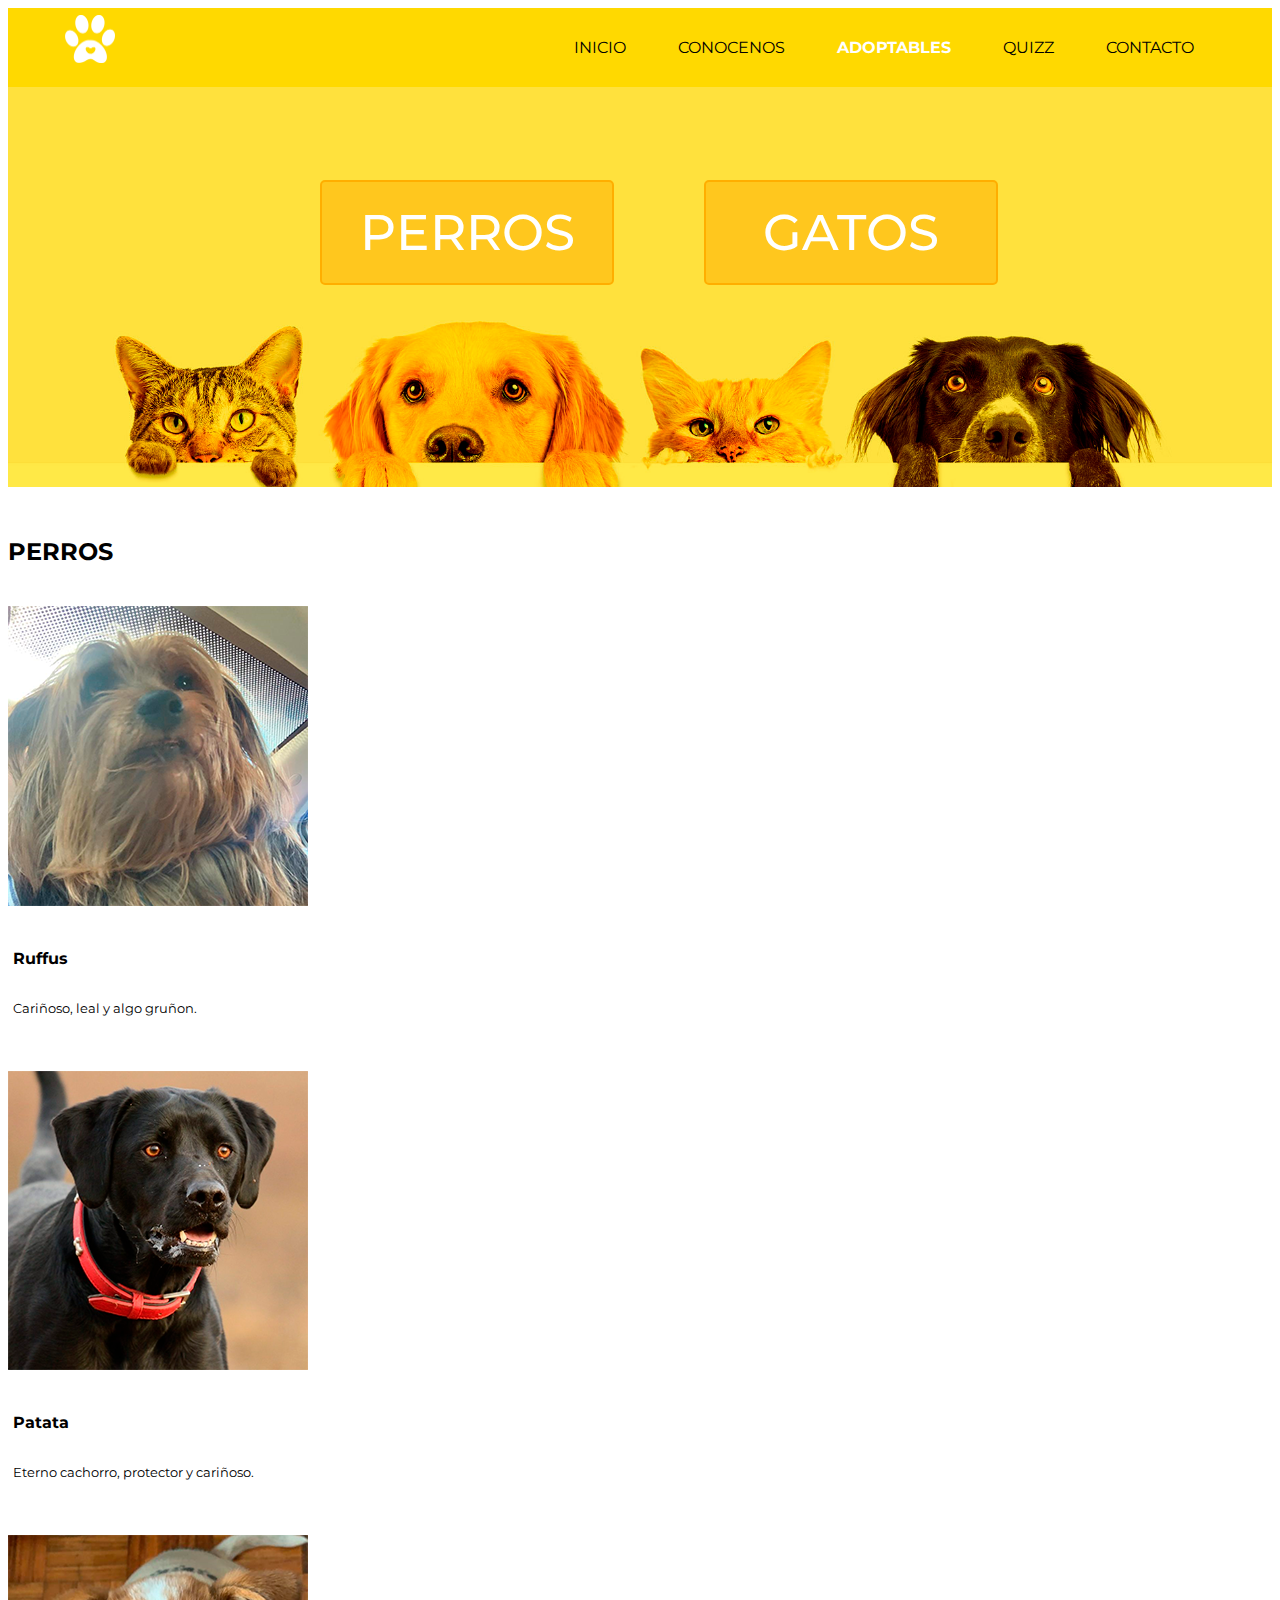
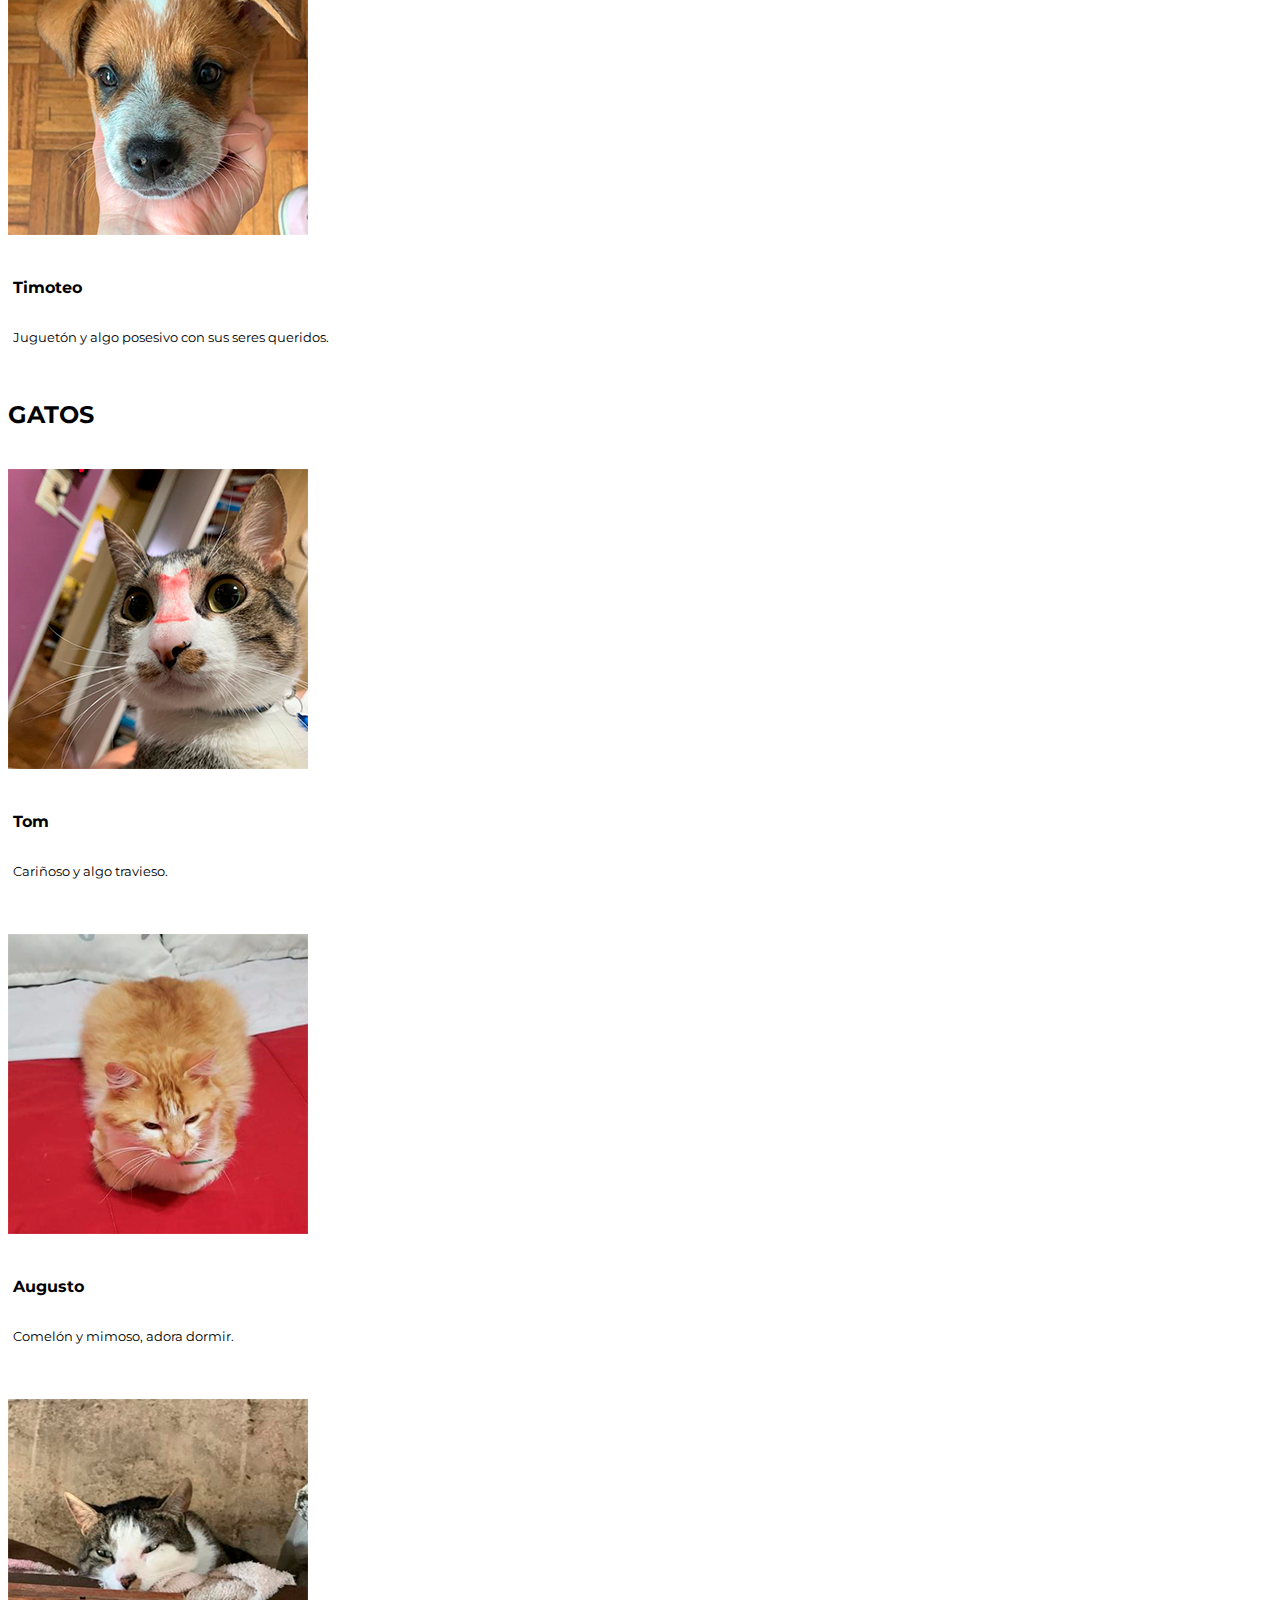
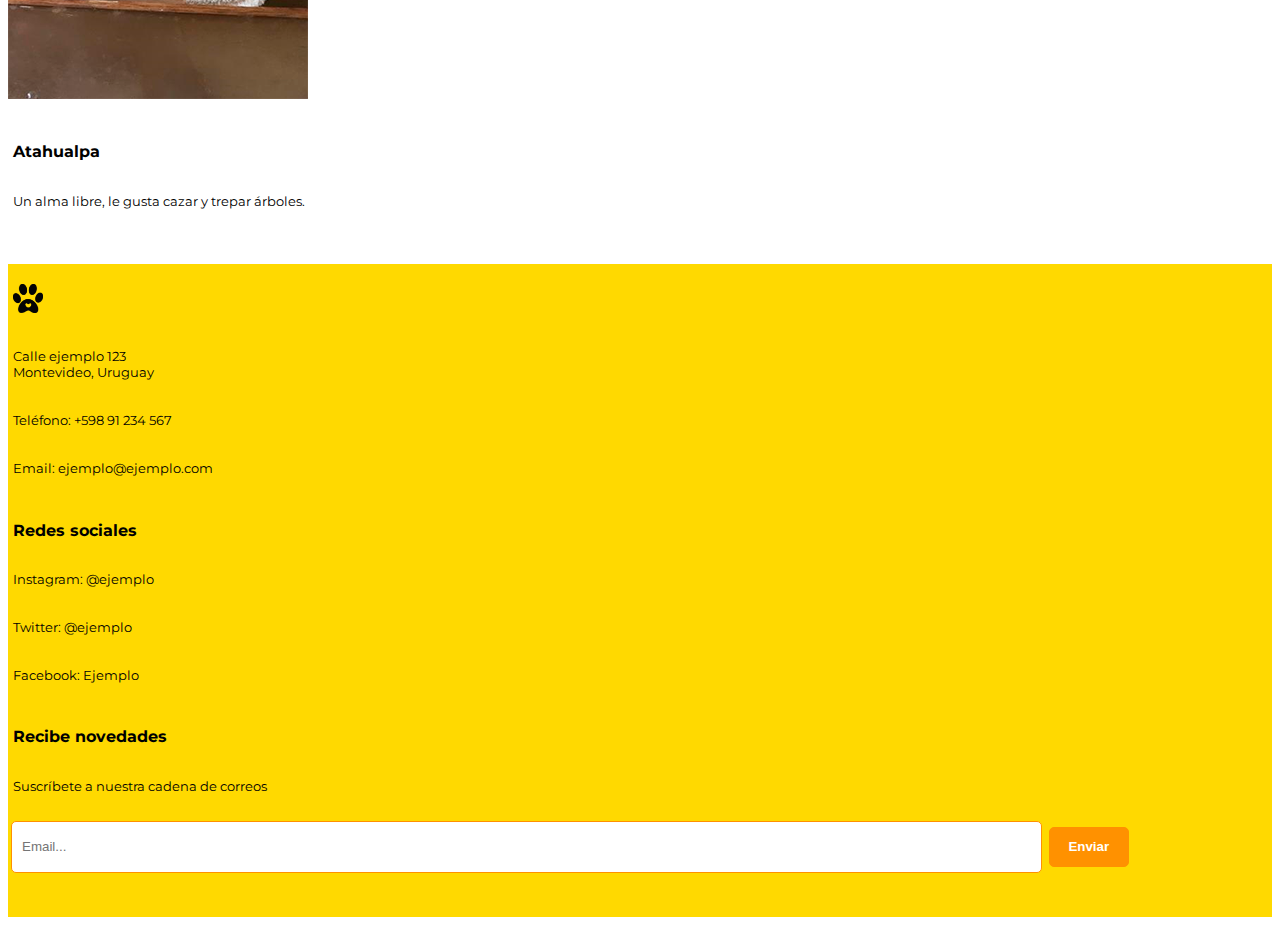
==== pages/adoptables.html @ bd1e9432 "comentario" ====
<!DOCTYPE html>
<html lang="en">
<head>
    <meta charset="UTF-8">
    <meta http-equiv="X-UA-Compatible" content="IE=edge">
    <meta name="viewport" content="width=device-width, initial-scale=1.0">
    <link href="https://cdn.jsdelivr.net/npm/bootstrap@5.3.0-alpha3/dist/css/bootstrap.min.css" rel="stylesheet" integrity="sha384-KK94CHFLLe+nY2dmCWGMq91rCGa5gtU4mk92HdvYe+M/SXH301p5ILy+dN9+nJOZ" crossorigin="anonymous">
    <script src="https://cdn.jsdelivr.net/npm/bootstrap@5.3.0-alpha3/dist/js/bootstrap.bundle.min.js" integrity="sha384-ENjdO4Dr2bkBIFxQpeoTz1HIcje39Wm4jDKdf19U8gI4ddQ3GYNS7NTKfAdVQSZe" crossorigin="anonymous"></script>
    <link rel="stylesheet" href="https://cdnjs.cloudflare.com/ajax/libs/font-awesome/4.7.0/css/font-awesome.min.css">
    <link rel="stylesheet" href="../css/estilo.css">
    <title>Adoptables</title>
</head>
<body>
    
    <header>
        <nav>
            <div class="topnav" id="myTopnav">
                <a href="index.html"><img src="../img/logo.png" alt="logo" class="nav__logo"></a>
    
                <a href="contacto.html">CONTACTO</a>
                <a href="quizz.html">QUIZZ</a>
                <a href="adoptables.html" class="active">ADOPTABLES</a>
                <a href="conocenos.html">CONOCENOS</a>
                <a href="../index.html">INICIO</a>
                
                <a href="javascript:void(0);" class="icon" onclick="myFunction()">
                <i class="fa fa-bars icono"></i>
                </a>
            </div>
        </nav>
    </header>


    <main>
        <section class="container-fluid banner2">
            <div class="row">
                <div class="col-6 botones perros">
                    <a href="#perros" class="blanco">PERROS</a>
                </div>
                <div class="col-6 botones gatos">
                    <a href="#gatos" class="blanco"> GATOS</a>
                </div>
            </div>
        </section>

        <section class="container">
            <div class="row">
                <div class="col-12 titulo_adopt">
                    <h2 id="perros">PERROS</h2>
                </div>
            </div>
            <div class="row">
                <div class="col-12 col-lg-4 abajo">
                    <img src="../img/ruffus.png" alt="Perro" class="imagen_sm"> 
                    <h4>Ruffus</h4>
                    <h5>Cariñoso, leal y algo gruñon.</h5>
                </div>
                <div class="col-12 col-lg-4 abajo">
                    <img src="../img/perro1.png" alt="Perro" class="imagen_sm"> 
                    <h4>Patata</h4>
                    <h5>Eterno cachorro, protector y cariñoso.</h5>
                </div>
                <div class="col-12 col-lg-4 abajo">
                    <img src="../img/timoteo.png" alt="Perro" class="imagen_sm"> 
                    <h4>Timoteo</h4>
                    <h5>Juguetón y algo posesivo con sus seres queridos.</h5>
                </div>
            </div>

            <div class="row">
                <div class="col-12">
                    <h2 id="gatos">GATOS</h2>
                </div>
            </div>
            <div class="row">
                <div class="col-12 col-lg-4 abajo">
                    <img src="../img/tom.png" alt="Gato" class="imagen_sm"> 
                    <h4>Tom</h4>
                    <h5>Cariñoso y algo travieso.</h5>
                </div>
                <div class="col-12 col-lg-4 abajo">
                    <img src="../img/augusto.png" alt="Gato" class="imagen_sm"> 
                    <h4>Augusto</h4>
                    <h5>Comelón y mimoso, adora dormir.</h5>
                </div>
                <div class="col-12 col-lg-4 abajo">
                    <img src="../img/Atahualpa.png" alt="Gato" class="imagen_sm"> 
                    <h4>Atahualpa</h4>
                    <h5>Un alma libre, le gusta cazar y trepar árboles.</h5>
                </div>
            </div>
        </section>

    </main>


    <footer>

        <section class="container-fluid footer">
            <div class="row">
                <div class="col-lg-3 col-sm-12">
                    <img src="../img/logo_negro.png" alt="logo" class="logo_footer">
                    <h5>Calle ejemplo 123<br>
                        Montevideo, Uruguay
                    </h5>
                    <h5>Teléfono: +598 91 234 567
                    </h5>
                    <h5>Email: ejemplo@ejemplo.com</h5>
                </div>

                <div class="col-lg-3 col-sm-12">
                    <h4>Redes sociales</h4>
                    <h5>Instagram: @ejemplo</h5>
                    <h5>Twitter: @ejemplo</h5>
                    <h5>Facebook: Ejemplo</h5>
                </div>

                <div class="col-lg-6 col-sm-12">
                    <h4>Recibe novedades</h4>
                    <h5>Suscríbete a nuestra cadena de correos</h5>
                    <form action="" method="post" class="row sub">
                        <input type="text" id="mail" name="mail" placeholder="Email..." class="footer_text col-9">
                        <input type="submit" value="Enviar" class="col-3 abajo">
                    </form>
                </div>
            </div>
        </section>

    </footer>
        <!--Función para que el menu sea responsive-->
        <script>
            function myFunction() {
                var x = document.getElementById("myTopnav");
                if (x.className === "topnav") {
                    x.className += " responsive";
                } else {
                    x.className = "topnav";
                }
                }
        </script>

</body>
</html>
---- css/estilo.css ----
/*Tipografías*/
@import url('https://fonts.googleapis.com/css2?family=Montserrat:ital,wght@0,100;0,200;0,300;0,400;0,500;0,600;0,700;0,800;0,900;1,100;1,200;1,300;1,400;1,500;1,600;1,700;1,800;1,900&display=swap');

/*Parámetros básicos para toda la página*/

html {
    font-family: 'Montserrat', sans-serif;
    margin: 0;
    padding: 0;
    color: black;
}

a {
    text-decoration: none;
    color: black;
}

.row {
    margin: 0 auto;
}
.abajo{
    margin-bottom: 50px;
}

/*Barra de navegación*/


.topnav {
    overflow: hidden;
    background-color: #ffd900;
}

.nav__logo {
    width: 50px;
    height: auto;
    margin: 15px;
    position: absolute;
    left: 50px;
    top: 0px;
    
}
.topnav a {
    float: right;
    display: block;
    text-align: center;
    padding: 20px 16px;
    text-decoration: none;
    margin: 10px;
    font-weight: 400;
}

.topnav a:hover {
    color: white;
}

.topnav a.active {
    font-weight: bold;
    color: white;
}

.icono {
    color: white;
    font-size: 30px;
    position: fixed;
    right: 3%;
    top: 15px;
}

.topnav .icon {
    display: none;
}

/*Main*/

h1 {
    font-weight: 600;
    padding: 50px 0 30px 0;
}

h2 {
    padding-bottom: 20px;
}


/*Footer*/

.footer {
    height: auto;
    background-color: #ffd900;
    margin: 25px auto 10 auto;
    padding-top: 15px;
}


.logo_footer {
    width: 30px;
    height: auto;
    padding: 5px;
}

h5 {
    font-weight: 400;
    padding: 5px;
    font-size: 13px;
}
h4 {
    padding: 18px 5px 5px 5px;
    font-size: 16px;
}


.footer_text {
    width: 80%;
    height: 40px;
    padding: 5px 10px;
    border: solid #ff9100 1px;
    border-radius: 5px;
    margin: 0 3px 15px 0;
    resize: none;
}

input[type=submit]{
    width: 80px;
    height: 40px;
    padding: 5px;
    border-radius: 5px;
    border: solid #ff9100 1px;
    font-weight: 600;
    color: white;
    background-color: #ff9100;
}

.sub {
    margin-left: 3px;
}


/*Index*/

.banner1 {
    background-image: url(../img/banner1.png);
    height: 790px;
    background-position: center;
    background-repeat: no-repeat;
    background-size: cover;
    position: relative;
}

.titulo_index {
    text-align: center;
    position: absolute;
    color:  white;
    font-size:40pt;
    margin: 200px;
    left: 10%;
}


/*Conocenos*/
.imagen_cuadrada {
    width: 300px;
    padding-bottom: 50px;
}

.parrafo {
    font-size: 14pt;
}
/*Adoptables*/

.banner2 {
    background-image: url(../img/banner2.png);
    height: 400px;
    background-position: center;
    background-repeat: no-repeat;
    background-size: cover;
}
.botones{
    background-color: rgba(255, 174, 0, 0.5);
    border-radius: 5px;
    border: solid rgb(255, 174, 0) 2px;
    height: auto;
    text-align: center;
    width: 250px;
    font-size: 50px;
    font-weight: 500;
    padding: 20px;
    position: absolute;
}
.blanco{
    color: white;
}
.perros {
    top: 20%;
    left: 25%;
}
.gatos {
    top: 20%;
    left: 55%;
}

.botones :hover{
    color: #ff9100;
}

.titulo_adopt {
    margin: 50px 0 20px 0;
}

/*Quizz*/
.preguntas {
    padding: 20px 0;
}

.h1_excepcion {
    padding-bottom: 0;
}

.fondo_form {
 /* background-color: rgba(255, 217, 0, 0.5); */
 padding: 20px 50px 50px 50px;
 border-radius: 10px;
 border: solid #ff9100 2px;
}

.preguntas {
    font-size: 16pt;
    font-weight: 500;
}

.form {
    margin: 5px 30px 5px 0;
    width: 300px;
    padding: 15px;
    background-color: #ffd900;
    border-radius: 10px;
    font-weight: 400;
    font-size: 13pt;
}


/*Contacto*/

.textarea {    
    width: 100%;
    height: 100px;
    padding: 5px 10px;
    border: solid #ff9100 1px;
    border-radius: 5px;
    margin-bottom: 15px;
    resize: none;
}

.text_sm {
    width: 100%;
}

/*Media queries*/
@media screen and (max-width: 960px) {

    /*Barra de navegación*/
    .topnav a:not(:first-child) {display: none;}
    .topnav a.icon {
    float: right;
    display: block;
    }

    .nav__logo {
        height: 30px;
        width: auto;
        top: 0px;
        left: 0;
    }
    
    .topnav.responsive {position: relative;}
    .topnav.responsive .icon {
        position: absolute;
        right: 0;
        top: 0;
    }
    .topnav.responsive a {
        float: none;
        display: block;
        text-align: left;
    }

    /*general*/
    .imagen_sm {
        width: 100%;
        padding-bottom: 5px;
    }

    /*adoptables*/
    .botones{
        position: relative;
    }
    .gatos {
        left: 5%;
        top: 60px;
        width: 90%;
    }
    .perros {
        left: 5%;
        top: 50px;
        width: 90%;
    }
    /*index*/
    .banner1 {
        height: 400px;
    }
    .titulo_index {
        font-size: 25pt;
        left: -40%;
        top: -150px;
        width: 80%;
    }
    /*Quizz*/
    .form {
        width: 100%;
    }
}
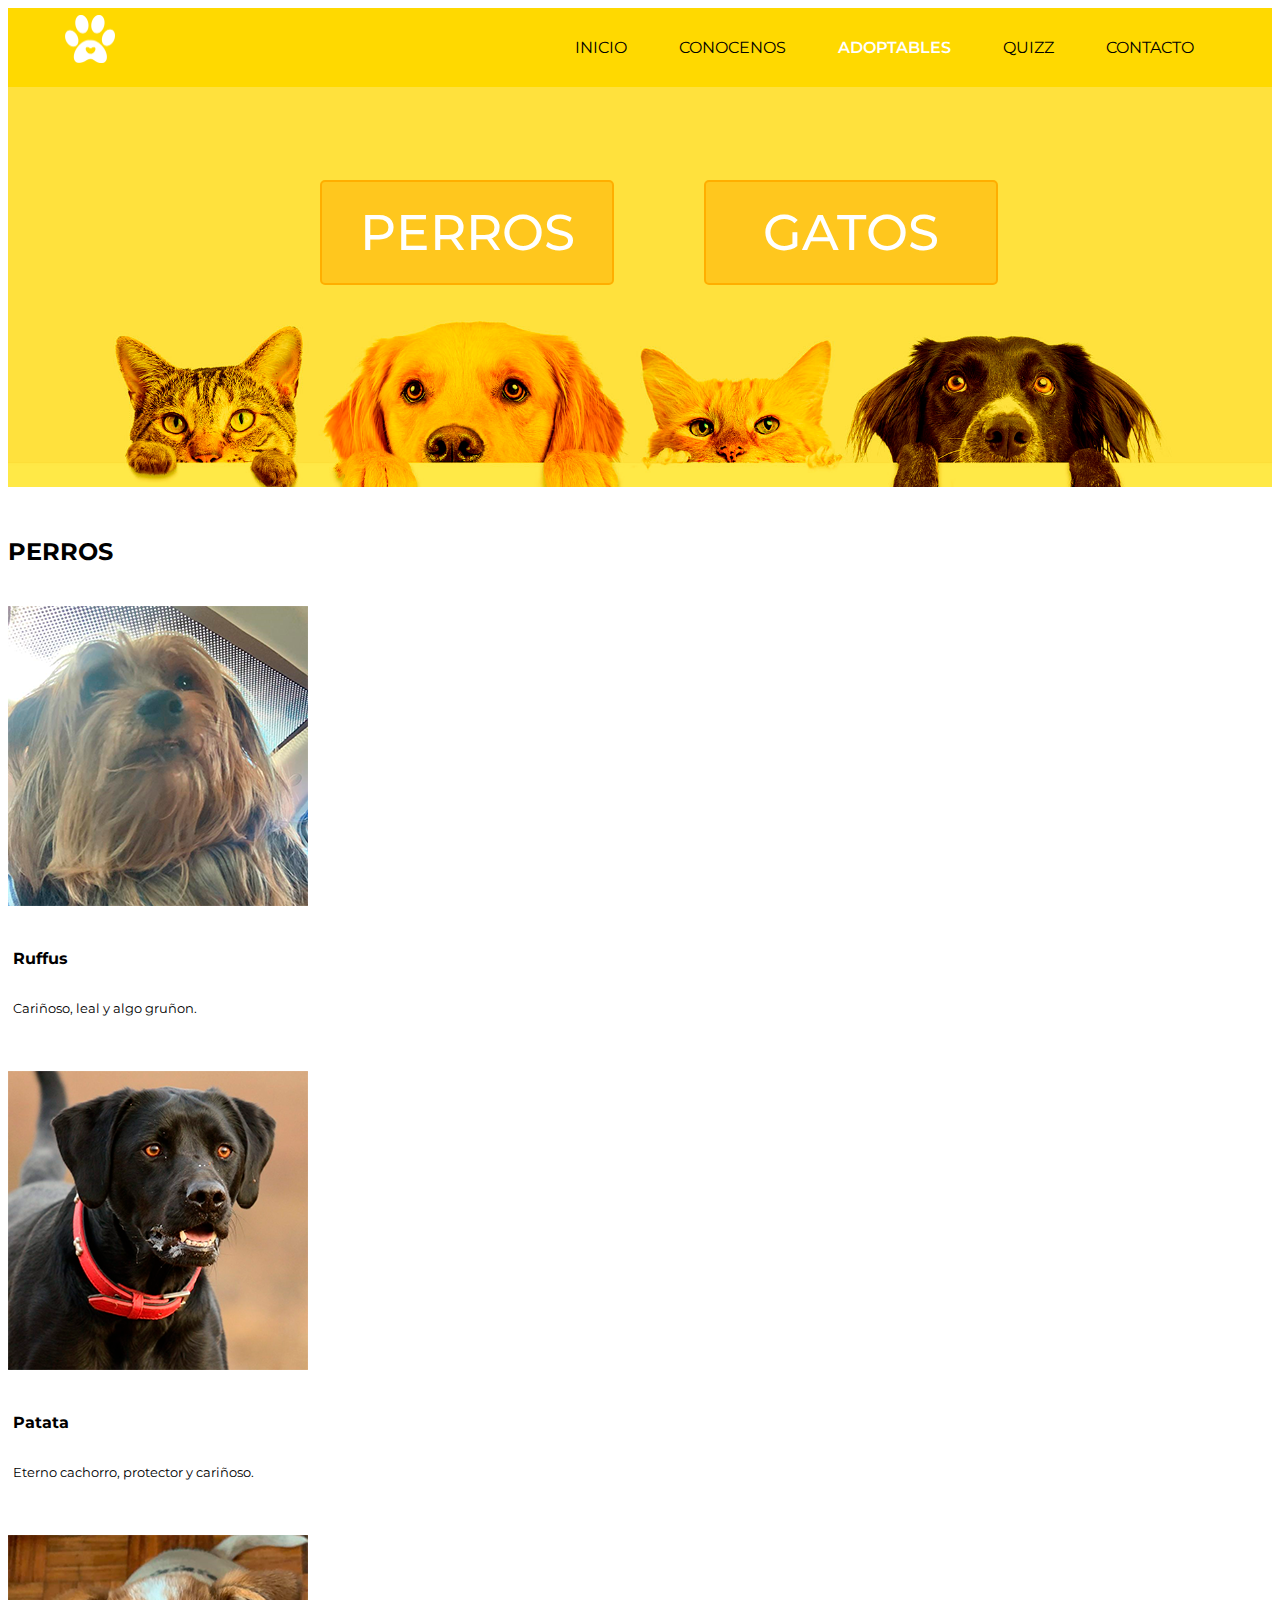
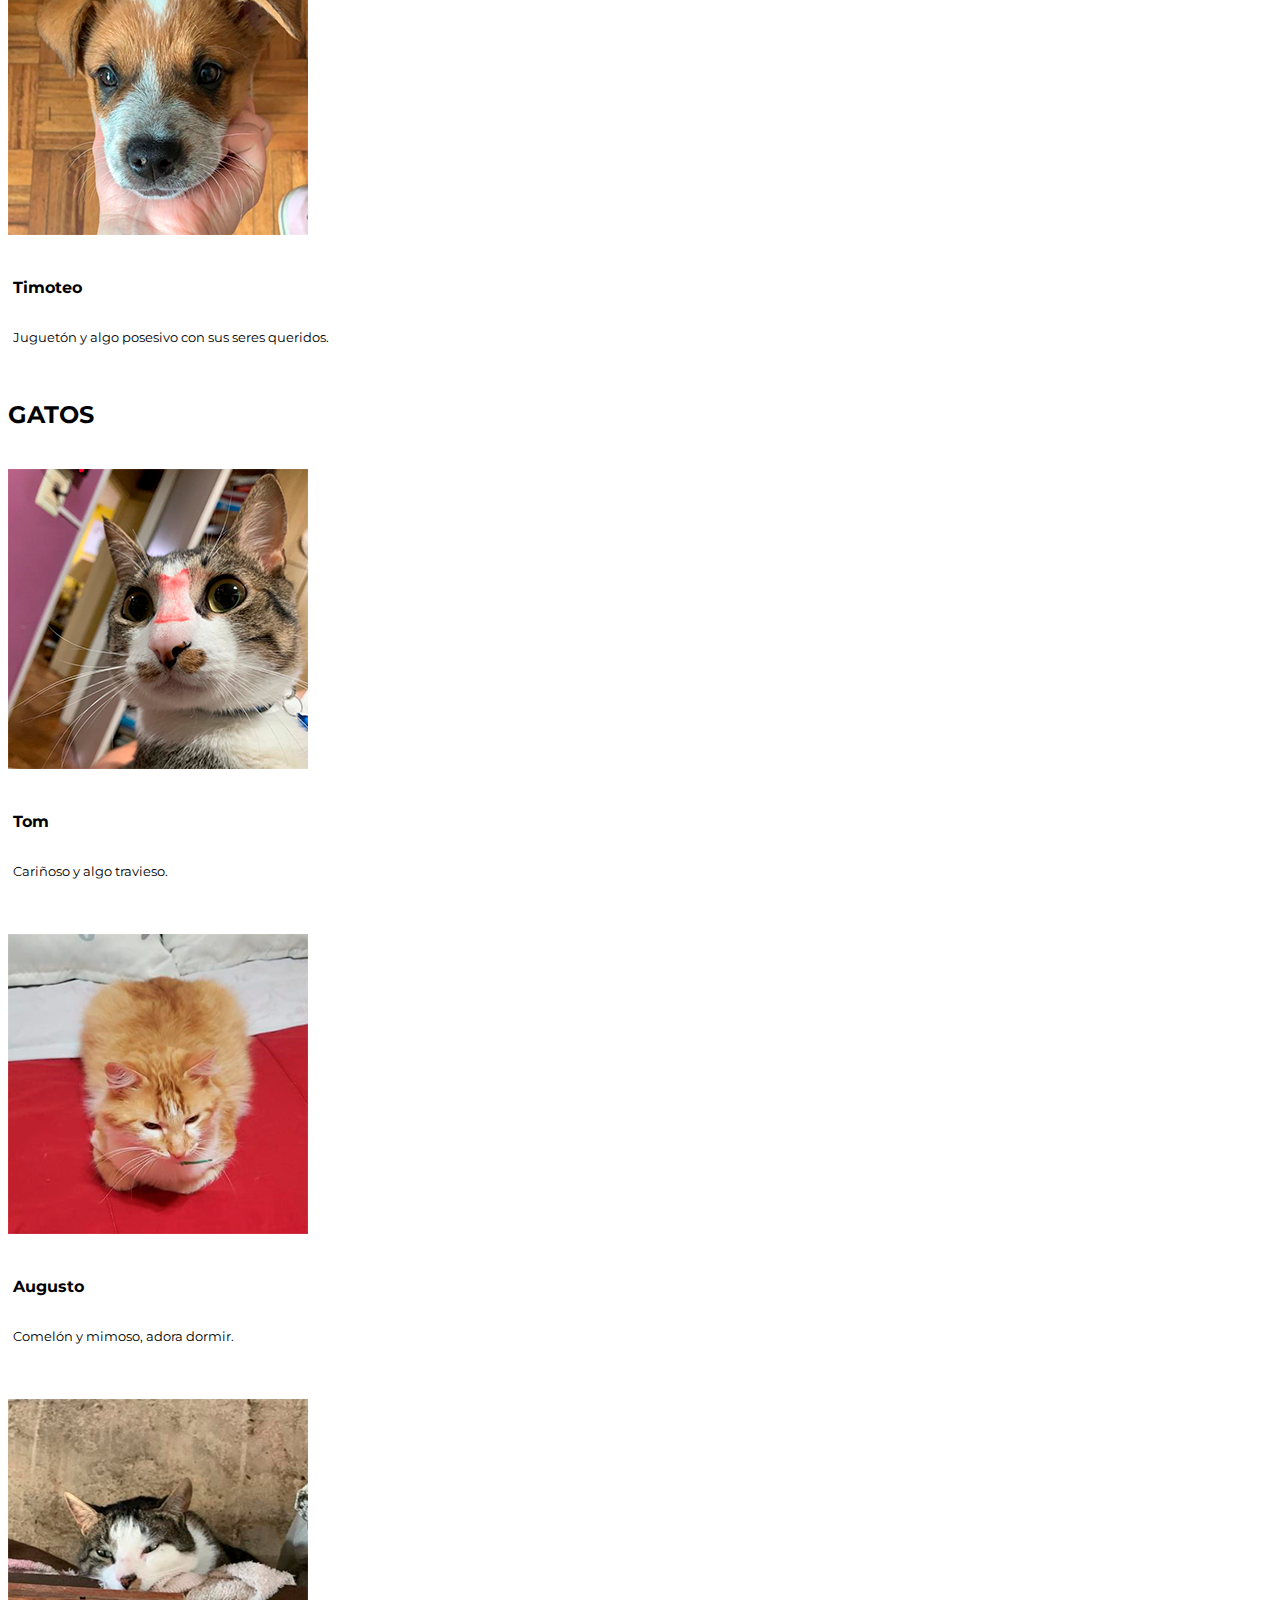
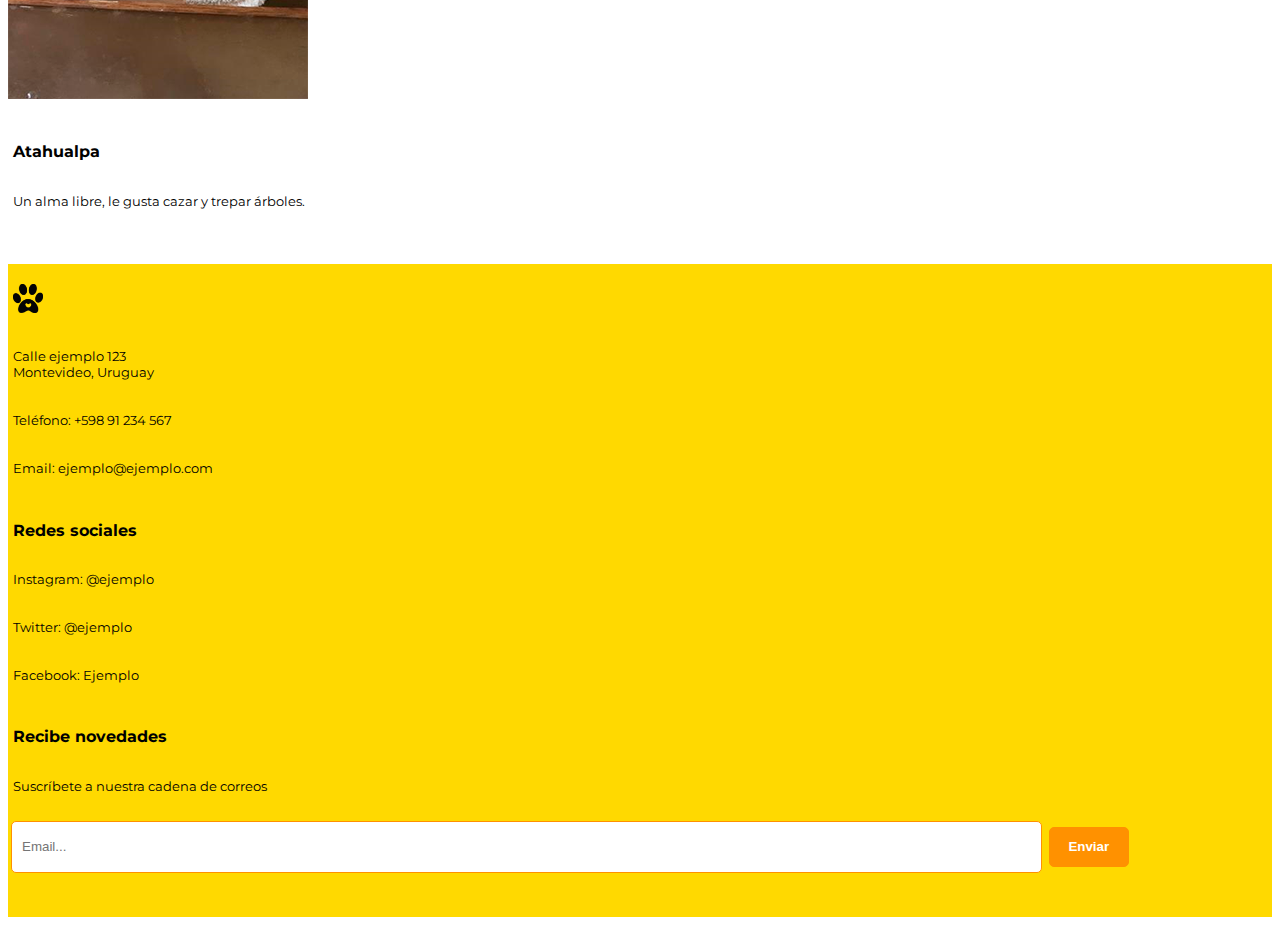
==== commit 51656d66: "comentario" ====
--- a/pages/adoptables.html
+++ b/pages/adoptables.html
@@ -15,7 +15,7 @@
     <header>
         <nav>
             <div class="topnav" id="myTopnav">
-                <a href="index.html"><img src="../img/logo.png" alt="logo" class="nav__logo"></a>
+                <a href="../index.html"><img src="../img/logo.png" alt="logo" class="nav__logo"></a>
     
                 <a href="contacto.html">CONTACTO</a>
                 <a href="quizz.html">QUIZZ</a>
@@ -46,7 +46,7 @@
         <section class="container">
             <div class="row">
                 <div class="col-12 titulo_adopt">
-                    <h2 id="perros">PERROS</h2>
+                    <h2 id="perros" class="izq">PERROS</h2>
                 </div>
             </div>
             <div class="row">
@@ -69,7 +69,7 @@
 
             <div class="row">
                 <div class="col-12">
-                    <h2 id="gatos">GATOS</h2>
+                    <h2 id="gatos" class="izq">GATOS</h2>
                 </div>
             </div>
             <div class="row">
@@ -128,16 +128,16 @@
 
     </footer>
         <!--Función para que el menu sea responsive-->
-        <script>
-            function myFunction() {
-                var x = document.getElementById("myTopnav");
-                if (x.className === "topnav") {
-                    x.className += " responsive";
-                } else {
-                    x.className = "topnav";
-                }
-                }
-        </script>
+    <script>
+        function myFunction() {
+            var x = document.getElementById("myTopnav");
+            if (x.className === "topnav") {
+                x.className += " responsive";
+            } else {
+                x.className = "topnav";
+            }
+            }
+    </script>
 
 </body>
 </html>--- a/css/estilo.css
+++ b/css/estilo.css
@@ -54,7 +54,7 @@
 }
 
 .topnav a.active {
-    font-weight: bold;
+    font-weight: 600;
     color: white;
 }
 
@@ -72,8 +72,8 @@
 
 /*Main*/
 
+/*Titulos*/
 h1 {
-    font-weight: 600;
     padding: 50px 0 30px 0;
 }
 
@@ -81,6 +81,19 @@
     padding-bottom: 20px;
 }
 
+/*Animación de los títulos*/
+.izq {
+    animation-name: izq;
+    animation-duration: 2s;
+    animation-iteration-count: 1;
+    position: relative;
+}
+
+@keyframes izq {
+    from { left: -500px;;}
+    to {left: 0;
+}
+}
 
 /*Footer*/
 
@@ -103,6 +116,7 @@
     padding: 5px;
     font-size: 13px;
 }
+
 h4 {
     padding: 18px 5px 5px 5px;
     font-size: 16px;
@@ -150,13 +164,24 @@
     text-align: center;
     position: absolute;
     color:  white;
-    font-size:40pt;
-    margin: 200px;
-    left: 10%;
+    font-size:84pt;
+    width: 100%;
+    left: 0;
+    height: 100%;
+    top: 25%;
+    animation-name: inicio;
+    animation-duration: 2s;
+    animation-iteration-count: 1;
+}
+
+@keyframes inicio {
+    0% {color: rgba(255, 255, 255, 0);}
+    100% {color: white;}
 }
 
 
 /*Conocenos*/
+/*Se aplica a casi todas las imagenes del sitio*/
 .imagen_cuadrada {
     width: 300px;
     padding-bottom: 50px;
@@ -165,6 +190,8 @@
 .parrafo {
     font-size: 14pt;
 }
+
+
 /*Adoptables*/
 
 .banner2 {
@@ -309,8 +336,8 @@
     }
     .titulo_index {
         font-size: 25pt;
-        left: -40%;
-        top: -150px;
+        left: 10%;
+        top: 25%;
         width: 80%;
     }
     /*Quizz*/
